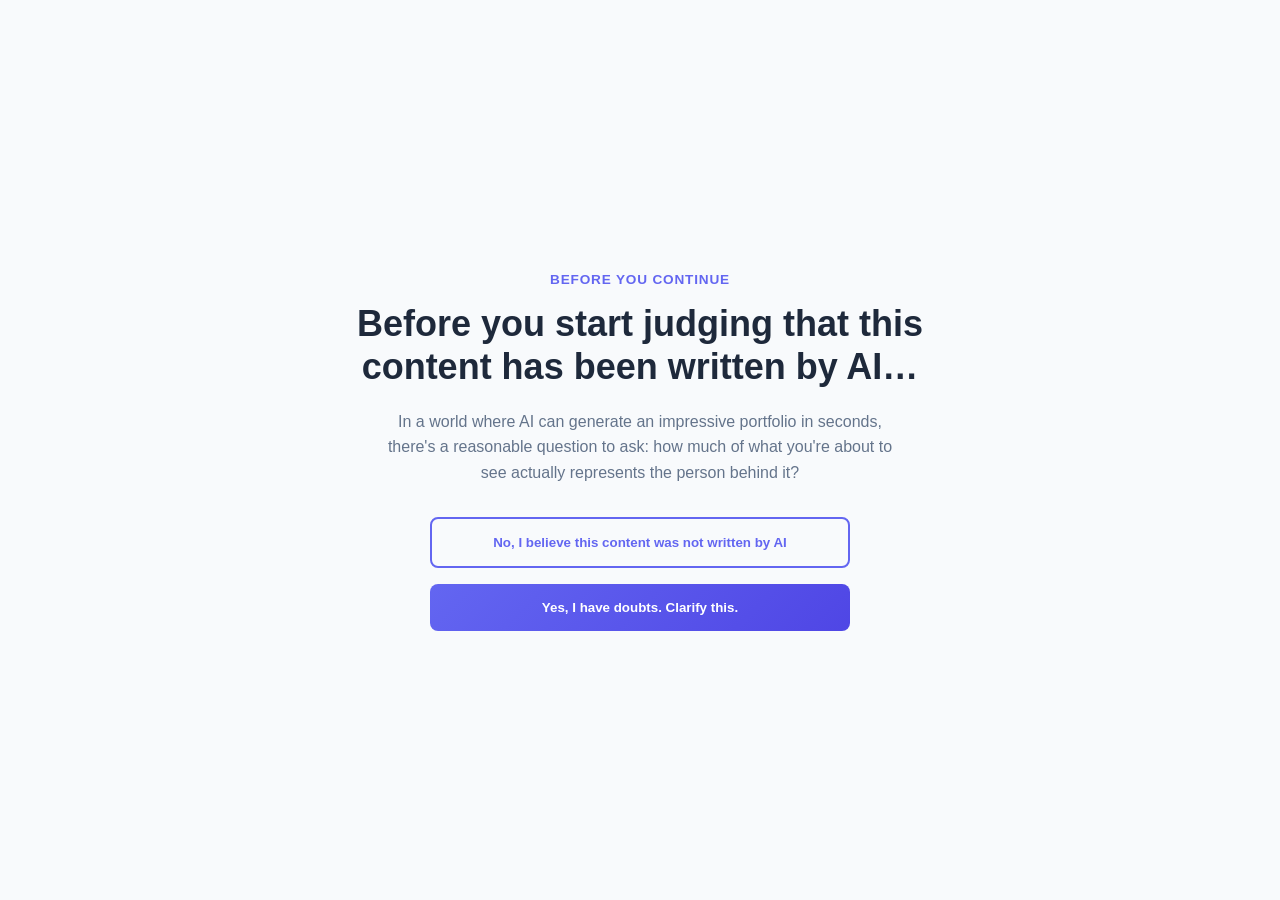
==== index.html @ 0f7778cd "revamp portfolio into interactive mode - Built on a simple principle: 'Reverse engineered from end u" ====
<!DOCTYPE html>
<html lang="en">

<head>
    <meta charset="UTF-8">
    <meta name="viewport" content="width=device-width, initial-scale=1.0">
    <meta name="description"
        content="Software Engineer with 3+ years building reliable, scalable systems. Experienced in system design, APIs, and high-throughput backend development with a focus on clean architecture and real-world production impact.">
    <title>Srimani | Software Engineer</title>
    <link rel="stylesheet" href="style.css">
</head>

<body data-mode="gate">

    <!-- Authenticity Gate: shown first on every full page load -->
    <div id="authenticity-gate" class="gate" role="dialog" aria-modal="true" aria-labelledby="gate-heading">
        <div class="gate-inner">
            <p class="gate-eyebrow">Before you continue</p>
            <h1 id="gate-heading" tabindex="-1">Before you start judging that this content has been written by
                AI&hellip;</h1>
            <p class="gate-body">
                In a world where AI can generate an impressive portfolio in seconds, there's a reasonable question
                to ask: how much of what you're about to see actually represents the person behind it?
            </p>
            <div class="gate-actions">
                <button type="button" class="btn btn-secondary" id="gate-static-btn">
                    No, I believe this content was not written by AI
                </button>
                <button type="button" class="btn btn-primary" id="gate-interactive-btn">
                    Yes, I have doubts. Clarify this.
                </button>
            </div>
        </div>
    </div>

    <!-- Interactive Journey: guided, progressive-disclosure walkthrough -->
    <div id="journey" class="journey" aria-live="polite" hidden>
        <div class="journey-inner">
            <div class="journey-progress">
                <span id="journey-progress-label"></span>
            </div>

            <div class="journey-step" id="journey-step">
                <p class="journey-eyebrow" id="journey-eyebrow"></p>
                <h2 id="journey-heading" tabindex="-1"></h2>
                <p class="journey-context" id="journey-context"></p>
                <div class="journey-body" id="journey-body"></div>
            </div>

            <div class="journey-actions">
                <button type="button" class="btn btn-primary" id="journey-continue-btn">Continue →</button>
                <button type="button" class="btn btn-secondary" id="journey-revalidate-btn" hidden>No, I want to
                    revalidate again</button>
                <button type="button" class="link-button" id="journey-back-btn" hidden>
                    One sec, let me go back now ← </button>
                <button type="button" class="link-button" id="journey-skip-btn">Prefer to skip ahead? View full
                    portfolio</button>
            </div>
        </div>
    </div>

    <!-- Reusable "How I Think" content, only used inside the interactive journey -->
    <template id="thinking-template">
        <div class="thinking-flow">
            <span>Understanding requirements</span>
            <span>Clarifying constraints</span>
            <span>Breaking down the problem</span>
            <span>Identifying trade-offs</span>
            <span>Designing</span>
            <span>Implementing</span>
            <span>Observing</span>
            <span>Improving</span>
        </div>
        <div class="thinking-topics">
            <details>
                <summary>System Design</summary>
                <p>I start from <b>requirements</b> → <b>constraints</b> → <b>traffic shape</b> → <b>consistency
                        needs</b> → <b>failure modes</b> before choosing a
                    pattern. Most of the systems I've built favour clear service boundaries and explicit contracts
                    over premature abstraction..</p>
            </details>
            <details>
                <summary>Concurrency</summary>
                <p>For me.. <b>Thread safety and non-blocking processing</b> matter most when a system is under load..
                </p>
            </details>
            <details>
                <summary>API Design</summary>
                <p>I choose between <b>REST, gRPC, GraphQL</b> and others based on the use case, along with the right
                    protocols
                    and data format, such as JSON, protobuf, etc. I favour predictable contracts, explicit error
                    handling and versioning decisions made early
                    rather than patched in later..</p>

            </details>
            <details>
                <summary>Observability</summary>
                <p>I'm a strong believer that if a <b>system can't tell you what it's doing, you can't operate it
                        confidently.</b>
                    Structured logging,
                    tracing and metrics are part of the design, not an afterthought.</p>
            </details>
            <details>
                <summary>Testing</summary>
                <p>In short, <b>Quality over quantity</b>. I prioritize coverage around business-critical paths and
                    integration boundaries over chasing a coverage percentage.</p>
            </details>
            <details>
                <summary>Distributed Systems</summary>
                <p>Rooted within the realities of distributed systems, <b>Partial failure is the default, not the
                        exception.</b> I design for retries, idempotency and graceful
                    degradation rather than assuming every call succeeds.</p>
            </details>
        </div>
    </template>

    <!-- LeetCode checkpoint content, only used inside the interactive journey -->
    <template id="leetcode-template">
        <a class="btn btn-primary" href="https://leetcode.com/u/srimani-ravikumar" target="_blank"
            rel="noopener noreferrer">Explore My LeetCode →</a>
    </template>

    <!-- Final journey screen -->
    <template id="final-template">
        <p>You've now seen:</p>
        <ul class="final-checklist">
            <li>The person</li>
            <li>The projects</li>
            <li>The engineering thinking</li>
            <li>The professional experience</li>
            <li>The technical depth</li>
            <li>The interests behind the work</li>
        </ul>
        <p>Side note: I’ve put close to 10 hrs of effort into <b>reverse engineering from the end user experience to the
            technology</b>, hopefully you had a smooth experience navigating and getting to know me effectively.</p>

        <p><b><i>You can make your own judgment now... 😊</i></b></p>
    </template>

    <div id="site-content">
        <!-- Navigation -->
        <nav class="navbar">
            <div class="container nav-container">
                <div class="logo">
                    <a href="#home">SR</a>
                </div>
                <button class="nav-toggle" aria-label="Open navigation menu" aria-expanded="false">
                    <span></span>
                </button>
                <ul class="nav-links">
                    <li><a href="#about">About</a></li>
                    <li><a href="#projects">Projects</a></li>
                    <li><a href="#experience">Experience</a></li>
                    <li><a href="#skills">Skills</a></li>
                    <li><a href="#certifications">Achievements</a></li>
                    <li><a href="#education">Education</a></li>
                    <li><a href="#passion">Passion</a></li>
                    <li><a href="#contact" class="cta-button">Let's Talk</a></li>
                </ul>
            </div>
        </nav>

        <!-- Hero Section -->
        <section id="home" class="hero">
            <div class="container">
                <div class="hero-content">

                    <!-- LEFT SIDE -->
                    <div class="hero-left">
                        <div class="hero-image">
                            <img src="assets\Srimani_Github_Profile.JPG" alt="Srimani Profile">
                        </div>

                        <h1 class="hero-title">
                            Building <span class="gradient-text">reliable systems</span> at scale
                        </h1>
                    </div>

                    <!-- RIGHT SIDE -->
                    <div class="hero-right">
                        <p class="hero-subtitle">
                            Software Engineer with <b>3+ years of experience</b> solving real product problems
                            across
                            postal, logistics, e-commerce, fintech domains through
                            <b>clean, maintainable architecture</b> and <b>reliable end-to-end systems</b>.

                            I focus on building products that <b>scale</b>, stay <b>easy to evolve</b>, and deliver
                            <b>real
                                value to users</b>.
                        </p>

                        <div class="hero-buttons">
                            <a href="#projects" class="btn btn-primary">View My Work</a>
                            <a href="#contact" class="btn btn-secondary">Get in Touch</a>
                        </div>

                        <div class="hero-stats">
                            <div class="stat">
                                <h3>End-to-End</h3>
                                <p>System Ownership</p>
                            </div>
                            <div class="stat">
                                <h3>Clean Code</h3>
                                <p>AI-assisted engineering</p>
                            </div>

                        </div>

                    </div>
                </div>
        </section>

        <!-- My Projects -->
        <section id="projects" class="projects">
            <div class="container">
                <h2>My Projects</h2>
                <div class="projects-grid">

                    <!-- Project 1 -->
                    <div class="project-card">
                        <div class="project-header">
                            <h3>SmartLogger</h3>
                            <span class="project-type">Project focused on observability</span>
                        </div>

                        <div class="project-links">
                            <a href="https://github.com/srimani-ravikumar/SmartLogger" target="_blank"
                                rel="noopener noreferrer" class="project-link">GitHub</a>

                            <a href="https://www.nuget.org/packages/SmartLogger" target="_blank"
                                rel="noopener noreferrer" class="project-link">Live
                                Link</a>
                        </div>

                        <ul class="project-description">
                            <li>Engineered a <b>high-throughput non-blocking background processing</b> logging
                                framework.
                            </li>

                            <li>Supports multiple destinations including <b>Console, FileSystem, Custom Sinks etc..
                                </b>
                                with formats including <b>JSON, Plain Text, Custom Formats etc..</etc></b>.</li>

                            <li>Implemented <b>correlation-based request tracing</b> with focus on
                                <b>thread safety</b>, build tool support, and comprehensive documentation.
                            </li>
                        </ul>

                        <div class="project-tech">
                            <span class="tech-tag">Structured Logging</span>
                            <span class="tech-tag">Distributed Tracing</span>
                            <span class="tech-tag">Background Processing</span>
                            <span class="tech-tag">Observability</span>
                            <span class="tech-tag">Concurrency</span>
                            <span class="tech-tag">Thread Safety</span>
                            <span class="tech-tag">Design Patterns</span>
                            <span class="tech-tag">SOLID</span>
                            <span class="tech-tag">Low-Level System Design (LLD)</span>
                            <span class="tech-tag">C# / .NET</span>
                        </div>
                    </div>

                </div>
            </div>
        </section>

        <!-- Experience Section -->
        <section id="experience" class="experience">
            <div class="container">
                <h2>Professional Experience</h2>
                <div class="experience-timeline">

                    <!-- Experience 1 -->
                    <div class="experience-item">
                        <div class="experience-date">Apr 2026 - Present</div>
                        <div class="experience-content">
                            <h3>Senior Software Engineer</h3>

                            <p class="company">
                                <a href="https://www.zucisystems.com/" target="_blank" rel="noopener noreferrer">
                                    Zuci Systems
                                </a>
                                – Chennai, India
                            </p>

                            <p>
                                <b>Client:</b>
                                <a href="https://www.eschergroup.com/" target="_blank" rel="noopener noreferrer">
                                    Escher Group
                                </a>
                                – Boston, US (Contract)
                            </p>

                            <p><b>Norway Customer</b></p>

                            <ul>
                                <li>
                                    Designed and implemented
                                    <b>MarketPay Payment App-to-App Integration</b>,
                                    Auth service, and robust error handling
                                </li>
                                <li>
                                    Engineered
                                    <b>Norway Track & Trace System Integration</b>
                                    via Delivery Export Agent
                                </li>
                                <li>
                                    Engineered
                                    <b>Android (IPC) AppSwitch integration</b>
                                    between Norway's ShopApp and Escher's SalesApp
                                </li>
                                <li>
                                    Integrated
                                    <b>BPD Pricing Engine</b>
                                    into POS shipping workflows
                                </li>
                                <li>
                                    <b>Impact:</b>
                                    Improved operational efficiency for
                                    <b>500+ daily transactions per branch</b>
                                </li>
                            </ul>
                        </div>
                    </div>

                    <!-- Experience 2 -->
                    <div class="experience-item">
                        <div class="experience-date">Oct 2022 - Mar 2026</div>
                        <div class="experience-content">
                            <h3>Software Engineer</h3>

                            <p class="company">
                                <a href="https://www.zucisystems.com/" target="_blank" rel="noopener noreferrer">
                                    Zuci Systems
                                </a>
                                – Chennai, India
                            </p>

                            <p>
                                <b>Client:</b>
                                <a href="https://www.eschergroup.com/" target="_blank" rel="noopener noreferrer">
                                    Escher Group
                                </a>
                                – Boston, US (Contract)
                            </p>

                            <p>
                                <b>
                                    <a href="https://www.eschergroup.com/blog/thailand-post-transforms-delivery-network-with-escher/"
                                        target="_blank" rel="noopener noreferrer">
                                        Thailand Customer
                                    </a>
                                </b>
                            </p>

                            <ul>
                                <li>
                                    As the <b>primary engineer</b>, developed the
                                    mission-critical
                                    <b>Shipping & Delivery Management module</b>
                                </li>
                                <li>
                                    Built support for
                                    <b>100+ shipping services</b>
                                    across complex postal and logistics workflows
                                </li>
                                <li>
                                    Engineered integrations with Thailand's
                                    <b>National ID systems</b>
                                    via interop CoreAPI service
                                </li>
                                <li>
                                    Integrated Thailand's
                                    <b>Track & Trace System</b>
                                    via Delivery Export Agent
                                </li>
                                <li>
                                    Engineered
                                    <b>CNI agent (Custom ETL framework)</b>
                                    pipelines processing
                                    <b>100+ inbound files daily</b>
                                    and designed EOD
                                    <b>batch workflows</b> for
                                    <b>high-volume transaction processing</b>
                                </li>
                                <li>
                                    <b>Impact:</b>
                                    Improved operational efficiency for
                                    <b>1000+ daily transactions per branch</b>
                                </li>
                            </ul>
                        </div>
                    </div>

                    <!-- Experience 3 -->
                    <div class="experience-item">
                        <div class="experience-date">Jun 2023 - Oct 2023</div>
                        <div class="experience-content">
                            <h3>Software Engineer</h3>

                            <p class="company">
                                <a href="https://www.zucisystems.com/" target="_blank" rel="noopener noreferrer">
                                    Zuci Systems
                                </a>
                            </p>

                            <ul>
                                <li>
                                    Developed
                                    <b>full-stack e-commerce application</b>
                                    using ASP.NET Core, React.js, and SQL Server
                                </li>
                                <li>
                                    Built
                                    <b>REST APIs using clean architecture</b>
                                    for scalable and modular design
                                </li>
                                <li>
                                    Optimized SQL queries and schema, reducing latency by
                                    <b>22%</b> and improving throughput
                                </li>
                                <li>
                                    Implemented <b>core features</b> such as
                                    catalog, cart, and authentication
                                </li>
                            </ul>
                        </div>
                    </div>

                    <!-- Experience 4 -->
                    <div class="experience-item">
                        <div class="experience-date">Oct 2022 - Jun 2023</div>
                        <div class="experience-content">
                            <h3>Software Engineer Intern</h3>

                            <p class="company">
                                <a href="https://www.zucisystems.com/" target="_blank" rel="noopener noreferrer">
                                    Zuci Systems
                                </a>
                            </p>

                            <ul>
                                <li>
                                    Developed
                                    <b>Twitter-clone application</b>
                                    using ASP.NET MVC and JavaScript
                                </li>
                                <li>
                                    Applied
                                    <b>SOLID principles and design patterns</b>
                                    for scalable architecture
                                </li>
                                <li>
                                    Completed
                                    <b>Business English training (British Council)</b>
                                    to improve collaboration
                                </li>
                                <li>
                                    Built foundation in
                                    <b>full-stack development and clean code practices</b>
                                </li>
                            </ul>
                        </div>
                    </div>

                </div>
            </div>
        </section>

        <!-- Skills Section -->
        <section id="skills" class="skills">
            <div class="container">
                <h2>Technical Skills</h2>
                <div class="skills-grid">

                    <div class="skill-category">
                        <h4>Core Skills</h4>
                        <div class="skill-tags">
                            <span>Problem Solving</span>
                            <span>Data Structures & Algorithms (DSA)</span>
                            <span>System Design (HLD & LLD)</span>
                            <span>Design Patterns (GoF)</span>
                            <span>Design Principles (SOLID)</span>
                            <span>Concurrency</span>
                        </div>
                    </div>

                    <div class="skill-category">
                        <h4>Languages</h4>
                        <div class="skill-tags">
                            <span>C#</span>
                            <span>JavaScript</span>
                            <span>Python</span>
                        </div>
                    </div>

                    <div class="skill-category">
                        <h4>Backend & Architecture</h4>
                        <div class="skill-tags">
                            <span>ASP.NET Core Web API</span>
                            <span>.NET</span>
                            <span>REST APIs</span>
                            <span>GraphQL</span>
                            <span>Webhooks</span>
                            <span>Microservices</span>
                            <span>Event-Driven Systems</span>
                            <span>Distributed Systems</span>
                        </div>
                    </div>

                    <div class="skill-category">
                        <h4>Messaging & Caching</h4>
                        <div class="skill-tags">
                            <span>Kafka</span>
                            <span>Redis</span>
                        </div>
                    </div>

                    <div class="skill-category">
                        <h4>Databases</h4>
                        <div class="skill-tags">
                            <span>SQL Server</span>
                            <span>MongoDB</span>
                            <span>Query Optimization</span>
                        </div>
                    </div>

                    <div class="skill-category">
                        <h4>Cloud</h4>
                        <div class="skill-tags">
                            <span>Azure App Service</span>
                            <span>Azure Functions</span>
                            <span>Azure Key Vault</span>
                        </div>
                    </div>

                    <div class="skill-category">
                        <h4>Deployment</h4>
                        <div class="skill-tags">
                            <span>Docker</span>
                            <span>CI/CD</span>
                            <span>Azure DevOps</span>
                            <span>GitHub Actions</span>
                        </div>
                    </div>

                    <div class="skill-category">
                        <h4>Observability</h4>
                        <div class="skill-tags">
                            <span>OpenTelemetry (OTel)</span>
                            <span>Prometheus</span>
                            <span>Grafana Tempo</span>
                            <span>Grafana Loki</span>
                            <span>Grafana Dashboards</span>
                            <span>Metrics</span>
                            <span>Distributed Tracing</span>
                            <span>Structured Logging</span>
                            <span>Health Checks</span>
                        </div>
                    </div>

                    <div class="skill-category">
                        <h4>Testing tools & Quality</h4>
                        <div class="skill-tags">
                            <span>Postman</span>
                            <span>Pact</span>
                            <span>k6</span>
                            <span>Unit Testing</span>
                            <span>Integration Testing</span>
                            <span>Contract Testing</span>
                            <span>Load Testing</span>
                        </div>
                    </div>

                    <div class="skill-category">
                        <h4>Frontend</h4>
                        <div class="skill-tags">
                            <span>React.js</span>
                            <span>ASP.NET MVC</span>
                            <span>Bootstrap</span>
                            <span>Tailwind CSS</span>
                        </div>
                    </div>

                    <div class="skill-category">
                        <h4>Tools & Platforms</h4>
                        <div class="skill-tags">
                            <span>AI (GitHub Copilot)</span>
                            <span>Git</span>
                            <span>GitHub</span>
                            <span>Bitbucket</span>
                            <span>JIRA</span>
                            <span>Visual Studio</span>
                            <span>VS Code</span>
                            <span>Notion</span>
                        </div>
                    </div>

                </div>
            </div>
        </section>

        <!-- About Section -->
        <section id="about" class="about">
            <div class="container">
                <h2>About Me</h2>
                <div class="about-content">
                    <div class="about-text">
                        <p>
                            I'll keep it simple about myself as bringing <b>"Clarity & resilience"</b> to every step
                            that I
                            take in this rapidly evolving tech landscape is <b>my topmost priority.</b>
                        </p>

                        <p>
                            I have proven this by shipping <b>mission-critical functionality</b> across e-commerce,
                            logistics, and POS systems, supporting <b>1000+ daily transactions</b> and <b>multiple
                                business
                                partners</b>.
                        </p>

                        <p>
                            You can visit <a
                                href="https://www.eschergroup.com/blog/thailand-post-transforms-delivery-network-with-escher/"
                                target="_blank" rel="noopener noreferrer">here</a> to learn more about the
                            transformation program I have contributed
                            to for Thailand Post.
                        </p>

                        <p>
                            Here are the rigid values that I follow in my professional journey: <b>clarity, resilience,
                                and long-term maintainability</b>.
                        </p>

                        <p>
                            My mental model for solving problems, including <b>First Principles Thinking,
                                Second-Order
                                Thinking, and Inversion etc..</b>, helps me make better decisions and build robust
                            systems.
                        </p>

                    </div>
                    <div class="about-highlights">
                        <div class="highlight-card">
                            <h4>🧩 Clean Code & Architecture</h4>
                            <p>SOLID principles, design patterns, and maintainable systems</p>
                        </div>
                        <div class="highlight-card">
                            <h4>⚙️ Systems Thinker</h4>
                            <p>Design scalable APIs, optimize databases, and handle complex workflows</p>
                        </div>
                        <div class="highlight-card">
                            <h4>📈 Results Oriented</h4>
                            <p>Shipping production code that reduces costs and improves efficiency</p>
                        </div>
                    </div>
                </div>
            </div>
        </section>

        <!-- Certifications & Awards Section -->
        <section id="certifications" class="certifications">
            <div class="container">
                <h2>Certifications & Achievements</h2>
                <div class="certifications-grid">

                    <div class="cert-card">
                        <h4>🏆 Hackfest 2024 Winner</h4>
                        <p class="cert-title">Zync AI - Configuration Drift Solution</p>
                        <p>Junior member in engineering an AI-driven DevOps solution preventing cloud
                            misconfigurations
                            (responsible for ~80%
                            of critical failures). Delivered automated documentation, compliance monitoring, and
                            incident
                            workflows.</p>
                        <p class="cert-impact"><strong>Impact:</strong> Reduces downtime costs by avg. $5,600/minute
                        </p>
                    </div>

                    <div class="cert-card">
                        <h4>🥇 Hackfest 2023 Participant</h4>
                        <p class="cert-title">Pro-XY - Data Monitoring Dashboard</p>
                        <p>Junior member in designing no-code dashboard enabling non-technical stakeholders to track
                            KPIs in
                            real-time. Built
                            with React, Tailwind CSS, Recharts with RBAC-based access control.</p>
                        <p class="cert-impact"><strong>Impact:</strong> Enables faster data-driven decisions</p>
                    </div>

                    <div class="cert-card">
                        <h4>🤖 GitHub Copilot Certification</h4>
                        <p class="cert-title">GH-300: GitHub Copilot</p>
                        <p>Certified in effectively using GitHub Copilot to accelerate development workflows,
                            improve code
                            quality, and enhance developer productivity through AI-assisted coding.</p>
                        <p class="cert-impact"><strong>Focus:</strong> AI-assisted development, code generation,
                            productivity optimization</p>
                    </div>

                    <div class="cert-card">
                        <h4>☁️ Microsoft Azure Certifications</h4>
                        <p class="cert-title">AZ-204 & AZ-900</p>
                        <p>Microsoft Azure Associate Developer (AZ-204) and Microsoft Azure Fundamentals (AZ-900).
                            Demonstrates expertise in cloud development on Azure platform.</p>
                    </div>

                    <div class="cert-card">
                        <h4>💡 HackerRank Badges</h4>
                        <p class="cert-title">Problem Solving & C# (Basic)</p>
                        <p>Verified problem-solving and C# programming skills through HackerRank certifications.
                            Foundation
                            for competitive programming and algorithm mastery.</p>
                    </div>
                </div>
            </div>
        </section>

        <!-- Education Section -->
        <section id="education" class="education">
            <div class="container">
                <h2>Education & Learning</h2>
                <div class="education-timeline">

                    <div class="edu-item">
                        <div class="edu-year">Sep 2025 - Present</div>
                        <div class="edu-content">
                            <h3>
                                <a href="https://takeuforward.org/profile/Srimani" target="_blank"
                                    rel="noopener noreferrer">
                                    takeUforward
                                </a>
                                &
                                <a href="https://algomaster.io/" target="_blank" rel="noopener noreferrer">
                                    algomaster.io
                                </a>
                            </h3>
                            <p>
                                Unlearn. Relearn. Strengthening core engineering thinking for end-to-end product
                                development.
                            </p>
                        </div>
                    </div>

                    <div class="edu-item">
                        <div class="edu-year">Aug 2023 - Sep 2025</div>
                        <div class="edu-content">
                            <h3>M.Sc. Information Technology</h3>
                            <p class="edu-school">
                                Bharathidasan University (Distance Education)
                            </p>
                        </div>
                    </div>

                    <div class="edu-item">
                        <div class="edu-year">Aug 2020 - Apr 2023</div>
                        <div class="edu-content">
                            <h3>B.Sc. Computer Science</h3>
                            <p class="edu-school">
                                St. Joseph's College
                            </p>
                        </div>
                    </div>

                </div>
            </div>
        </section>

        <!-- Passion Section -->
        <section id="passion" class="passion">
            <div class="container">
                <h2>Passion (Professional Cricketer & Sports)</h2>

                <div class="passion-content">
                    <ul>
                        <li>
                            Delivered a match-winning spell of
                            <b>10 overs, 33 runs, 5 wickets, and 1 maiden</b>,
                            earning recognition in
                            <a href="https://drive.google.com/file/d/101oUkZqNhxEeS5o_vQul06qmg1-vuZzh/view?usp=drive_link"
                                target="_blank" rel="noopener noreferrer">
                                <b>The Hindu</b>
                            </a>
                            and
                            <a href="https://drive.google.com/file/d/1HUEmSdT-Xl6o5_mC-Tp4VbYbiFlBpvV2/view?usp=drive_link"
                                target="_blank" rel="noopener noreferrer">
                                <b>Dinamalar</b>
                            </a>
                            newspaper of Tamil Nadu, India.
                        </li>

                        <li>
                            The same habits that keep me competitive in
                            <b>cricket "structured practice, analysing weaknesses,
                                consistent effort, and performing under pressure"</b>
                            are the principles I carry into my engineering work every day.
                        </li>

                        <li>
                            A complete gallery of newspaper features, match photos,
                            and performance highlights is available through the
                            <a href="https://drive.google.com/drive/folders/161STAV79DMVYqgQB2pIHMrHA-4GH17bz?usp=drive_link"
                                target="_blank" rel="noopener noreferrer">
                                <b><u>Gallery Link</u></b>
                            </a>.
                        </li>
                    </ul>
                </div>
            </div>
        </section>

        <!-- Contact Section -->
        <section id="contact" class="contact">
            <div class="container">
                <h2>Let's Build Together</h2>
                <p class="contact-subtitle">
                    Open to relocation/remote opportunities. Passionate about building reliable systems and shipping
                    code
                    that matters.
                    <b>Let's talk about how I can add value to your team.</b>
                </p>
                <div class="contact-methods">
                    <a href="mailto:srimani.ravikumar@gmail.com" class="contact-link">
                        <span class="icon">✉️</span>
                        <div>
                            <h4>Email</h4>
                            <p>srimani.ravikumar@gmail.com</p>
                        </div>
                    </a>
                    <a href="https://drive.google.com/file/d/1Zsqb9wWrgk8wKYv53gkVWLEvAdOdfN-4/view?usp=sharing"
                        target="_blank" rel="noopener noreferrer" class="contact-link">
                        <span class="icon">📄</span>
                        <div>
                            <h4>Resume</h4>
                            <p>Click here to view my resume...</p>
                        </div>
                    </a>
                    <a href="https://linkedin.com/in/srimani-ravikumar" target="_blank" rel="noopener noreferrer"
                        class="contact-link">
                        <span class="icon">💼</span>
                        <div>
                            <h4>LinkedIn</h4>
                            <p>linkedin.com/in/srimani-ravikumar</p>
                        </div>
                    </a>
                    <a href="https://github.com/srimani-ravikumar" target="_blank" rel="noopener noreferrer"
                        class="contact-link">
                        <span class="icon">💻</span>
                        <div>
                            <h4>GitHub</h4>
                            <p>github.com/srimani-ravikumar</p>
                        </div>
                    </a>
                    <a href="https://takeuforward.org/profile/Srimani" target="_blank" rel="noopener noreferrer"
                        class="contact-link">
                        <span class="icon">📚</span>
                        <div>
                            <h4>TakeUForward</h4>
                            <p>takeuforward.org/profile/Srimani</p>
                        </div>
                    </a>
                    <a href="https://leetcode.com/u/srimani-ravikumar" target="_blank" rel="noopener noreferrer"
                        class="contact-link" id="leetcode-contact-link">
                        <span class="icon">🧩</span>
                        <div>
                            <h4>LeetCode</h4>
                            <p>leetcode.com/srimani-ravikumar</p>
                        </div>
                    </a>
                    <a href="https://medium.com/@srimani.ravikumar" target="_blank" rel="noopener noreferrer"
                        class="contact-link">
                        <span class="icon">📝</span>
                        <div>
                            <h4>Medium Articles</h4>
                            <p>medium.com/@srimani.ravikumar</p>
                        </div>
                    </a>
                    <a href="https://substack.com/@srimaniravikumar" target="_blank" rel="noopener noreferrer"
                        class="contact-link">
                        <span class="icon">📨</span>
                        <div>
                            <h4>Substack Newsletter</h4>
                            <p>substack.com/@srimaniravikumar</p>
                        </div>
                    </a>
                </div>
            </div>
        </section>

        <!-- Footer -->
        <footer class="footer">
            <div class="container">
                <p>&copy; 2026 Srimani. All rights reserved. Chennai, India</p>
            </div>
        </footer>
    </div>

    <script src="script.js"></script>
</body>

</html>
---- style.css ----
/* ============================================
   VARIABLES & BASE STYLES
   ============================================ */

:root {
    --primary-color: #6366f1;
    --primary-dark: #4f46e5;
    --secondary-color: #ec4899;
    --accent-color: #06b6d4;
    --bg-primary: #ffffff;
    --bg-secondary: #f8fafc;
    --bg-tertiary: #f1f5f9;
    --text-primary: #1e293b;
    --text-secondary: #64748b;
    --text-tertiary: #94a3b8;
    --border-color: #e2e8f0;
    --shadow-sm: 0 1px 2px 0 rgba(0, 0, 0, 0.05);
    --shadow-md: 0 4px 6px -1px rgba(0, 0, 0, 0.1);
    --shadow-lg: 0 10px 15px -3px rgba(0, 0, 0, 0.1);
    --shadow-xl: 0 20px 25px -5px rgba(0, 0, 0, 0.1);
    --transition: all 0.3s ease;
}

* {
    margin: 0;
    padding: 0;
    box-sizing: border-box;
}

html {
    scroll-behavior: smooth;
}

body {
    font-family: -apple-system, BlinkMacSystemFont, 'Segoe UI', 'Roboto', 'Oxygen',
        'Ubuntu', 'Cantarell', 'Fira Sans', 'Droid Sans', 'Helvetica Neue',
        sans-serif;
    color: var(--text-primary);
    background-color: var(--bg-primary);
    line-height: 1.6;
}

.container {
    max-width: 1200px;
    margin: 0 auto;
    padding: 0 20px;
}

/* ============================================
   TYPOGRAPHY
   ============================================ */

h1,
h2,
h3,
h4,
h5,
h6 {
    font-weight: 700;
    line-height: 1.2;
    margin-bottom: 1rem;
}

h1 {
    font-size: 3.5rem;
}

h2 {
    font-size: 2.5rem;
    margin-bottom: 3rem;
    text-align: center;
}

h3 {
    font-size: 1.5rem;
}

h4 {
    font-size: 1.1rem;
}

p {
    color: var(--text-secondary);
    margin-bottom: 1rem;
}

a {
    color: var(--primary-color);
    text-decoration: none;
    transition: var(--transition);
}

a:hover {
    color: var(--primary-dark);
}

.gradient-text {
    background: linear-gradient(135deg, var(--primary-color), var(--secondary-color));
    -webkit-background-clip: text;
    -webkit-text-fill-color: transparent;
    background-clip: text;
}

/* ============================================
   NAVIGATION
   ============================================ */

.navbar {
    position: sticky;
    top: 0;
    z-index: 100;
    background-color: rgba(255, 255, 255, 0.95);
    backdrop-filter: blur(10px);
    border-bottom: 1px solid var(--border-color);
    box-shadow: var(--shadow-sm);
}

.nav-container {
    display: flex;
    justify-content: space-between;
    align-items: center;
    padding: 1rem 0;
    flex-wrap: wrap;
    gap: 1rem;
    position: relative;
}

.logo a {
    font-size: 1.5rem;
    font-weight: 800;
    background: linear-gradient(135deg, var(--primary-color), var(--secondary-color));
    -webkit-background-clip: text;
    -webkit-text-fill-color: transparent;
    background-clip: text;
}

.nav-links {
    display: flex;
    list-style: none;
    gap: 1.5rem;
    align-items: center;
    flex-wrap: wrap;
}

.nav-toggle {
    display: none;
    align-items: center;
    justify-content: center;
    width: 44px;
    height: 44px;
    background: transparent;
    border: 1px solid var(--border-color);
    border-radius: 12px;
    cursor: pointer;
    color: var(--text-primary);
    transition: var(--transition);
}

.nav-toggle span {
    display: inline-block;
    width: 20px;
    height: 2px;
    background: currentColor;
    position: relative;
    transition: var(--transition);
}

.nav-toggle span::before,
.nav-toggle span::after {
    content: '';
    position: absolute;
    width: 20px;
    height: 2px;
    background: currentColor;
    left: 0;
    transition: var(--transition);
}

.nav-toggle span::before {
    top: -6px;
}

.nav-toggle span::after {
    top: 6px;
}

.nav-toggle.open span {
    background: transparent;
}

.nav-toggle.open span::before {
    transform: translateY(6px) rotate(45deg);
}

.nav-toggle.open span::after {
    transform: translateY(-6px) rotate(-45deg);
}

.nav-links a {
    font-weight: 500;
    color: var(--text-primary);
    transition: var(--transition);
}

.nav-links a:hover {
    color: var(--primary-color);
}

.cta-button {
    background-color: var(--primary-color);
    color: white !important;
    padding: 0.75rem 1.5rem;
    border-radius: 8px;
    font-weight: 600;
    transition: var(--transition);
}

.cta-button:hover {
    background-color: var(--primary-dark);
    transform: translateY(-2px);
}

/* ============================================
   BUTTONS
   ============================================ */

.btn {
    display: inline-block;
    padding: 1rem 2rem;
    border-radius: 8px;
    font-weight: 600;
    text-align: center;
    transition: var(--transition);
    border: none;
    cursor: pointer;
}

.btn-primary {
    background: linear-gradient(135deg, var(--primary-color), var(--primary-dark));
    color: #ffffff;
}

.btn-primary:hover {
    background: linear-gradient(135deg, var(--primary-dark), #4338ca);
    color: #ffffff;
    transform: translateY(-2px);
    box-shadow: var(--shadow-lg);
}

.btn-secondary {
    background-color: var(--bg-secondary);
    color: var(--primary-color);
    border: 2px solid var(--primary-color);
}

.btn-secondary:hover {
    background-color: var(--primary-color);
    color: white;
    transform: translateY(-2px);
}

/* ============================================
   HERO SECTION
   ============================================ */

.hero {
    padding: 6rem 0;
    background: linear-gradient(135deg, rgba(99, 102, 241, 0.05), rgba(236, 72, 153, 0.05));
    min-height: 100vh;
    display: flex;
    align-items: center;
}

.hero-content {
    max-width: 900px;
}

.hero-title {
    font-size: 3.5rem;
    margin-bottom: 1.5rem;
    line-height: 1.2;
}

.hero-subtitle {
    font-size: 1.25rem;
    color: var(--text-secondary);
    margin-bottom: 2rem;
    max-width: 700px;
    line-height: 1.8;
}

.hero-buttons {
    display: flex;
    gap: 1rem;
    margin-bottom: 4rem;
    flex-wrap: wrap;
}

.hero-stats {
    display: grid;
    grid-template-columns: repeat(auto-fit, minmax(160px, 1fr));
    gap: 1.5rem;
    padding-top: 2rem;
}

.stat {
    min-width: 0;
    text-align: center;
}

.stat h3 {
    white-space: normal;
}

.stat h3 {
    font-size: 2rem;
    background: linear-gradient(135deg, var(--primary-color), var(--secondary-color));
    -webkit-background-clip: text;
    -webkit-text-fill-color: transparent;
    background-clip: text;
    margin-bottom: 0.5rem;
}

.stat p {
    color: var(--text-secondary);
    font-weight: 500;
}

/* ============================================
   ABOUT SECTION
   ============================================ */

.about {
    padding: 6rem 0;
    background-color: var(--bg-secondary);
}

.about-content {
    display: grid;
    grid-template-columns: 1fr 1fr;
    gap: 4rem;
    align-items: center;
}

.about-text p {
    margin-bottom: 1.5rem;
    font-size: 1.05rem;
    line-height: 1.8;
    color: var(--text-secondary);
}

.about-text strong {
    color: var(--primary-color);
    font-weight: 600;
}

.about-highlights {
    display: flex;
    flex-direction: column;
    gap: 1.5rem;
}

.highlight-card {
    background-color: var(--bg-primary);
    padding: 2rem;
    border-radius: 12px;
    border-left: 4px solid var(--primary-color);
    box-shadow: var(--shadow-sm);
    transition: var(--transition);
}

.highlight-card:hover {
    transform: translateX(8px);
    box-shadow: var(--shadow-md);
}

.highlight-card h4 {
    margin-bottom: 0.5rem;
    color: var(--text-primary);
}

.highlight-card p {
    color: var(--text-secondary);
    margin: 0;
}

/* ============================================
   PROJECTS SECTION
   ============================================ */

.projects {
    padding: 6rem 0;
}

.projects-grid {
    display: grid;
    grid-template-columns: repeat(auto-fit, minmax(350px, 1fr));
    gap: 2rem;
}

.project-card {
    background-color: var(--bg-secondary);
    padding: 2.5rem;
    border-radius: 12px;
    border: 1px solid var(--border-color);
    transition: var(--transition);
    cursor: pointer;
    display: flex;
    flex-direction: column;
}

.project-card:hover {
    transform: translateY(-8px);
    box-shadow: var(--shadow-lg);
    border-color: var(--primary-color);
}

.project-header {
    margin-bottom: 1.25rem;
}

.project-header h3 {
    margin-bottom: 0.75rem;
    font-size: 1.4rem;
    line-height: 1.3;
}

.project-type {
    display: inline-block;
    background: linear-gradient(135deg, var(--primary-color), var(--primary-dark));
    color: white;
    padding: 0.35rem 0.9rem;
    border-radius: 6px;
    font-size: 0.8rem;
    font-weight: 700;
    letter-spacing: 0.5px;
    text-transform: uppercase;
}

.project-links {
    display: flex;
    gap: 0.75rem;
    margin-bottom: 1.5rem;
}

.project-link {
    display: inline-flex;
    align-items: center;
    justify-content: center;
    padding: 0.55rem 1.2rem;
    background-color: var(--primary-color);
    color: white;
    border-radius: 6px;
    font-size: 0.9rem;
    font-weight: 600;
    transition: var(--transition);
}

.project-link:hover {
    background-color: var(--primary-dark);
    color:white;
    transform: translateY(-2px);
}

.project-description {
    color: var(--text-secondary);
    margin-bottom: 1.75rem;
    line-height: 1.75;
    font-size: 0.95rem;
}

.project-description b {
    color: var(--text-primary);
    font-weight: 700;
}

.project-description p {
    margin-bottom: 0.8rem;
}

.project-description p:last-child {
    margin-bottom: 0;
}

.project-metrics {
    display: grid;
    grid-template-columns: repeat(auto-fit, minmax(120px, 1fr));
    gap: 1.25rem;
    margin-bottom: 2rem;
    padding: 1.75rem;
    background-color: var(--bg-primary);
    border-radius: 8px;
    border: 1px solid var(--border-color);
}

.metric {
    text-align: center;
}

.metric-value {
    display: block;
    font-size: 1.35rem;
    font-weight: 800;
    background: linear-gradient(135deg, var(--primary-color), var(--secondary-color));
    -webkit-background-clip: text;
    -webkit-text-fill-color: transparent;
    background-clip: text;
    margin-bottom: 0.4rem;
}

.metric-label {
    display: block;
    font-size: 0.85rem;
    color: var(--text-secondary);
    font-weight: 600;
    line-height: 1.4;
}

.project-tech {
    display: flex;
    flex-wrap: wrap;
    gap: 0.6rem;
}

.tech-tag {
    background-color: var(--bg-primary);
    color: var(--primary-color);
    padding: 0.45rem 0.95rem;
    border-radius: 20px;
    font-size: 0.83rem;
    font-weight: 600;
    border: 1.5px solid var(--primary-color);
    transition: var(--transition);
}

/* ============================================
   EXPERIENCE SECTION
   ============================================ */

.experience {
    padding: 6rem 0;
    background-color: var(--bg-secondary);
}

.experience-timeline {
    max-width: 900px;
    margin: 0 auto;
    position: relative;
    padding: 2rem 0;
}

.experience-timeline::before {
    content: '';
    position: absolute;
    left: 50%;
    transform: translateX(-50%);
    width: 2px;
    height: 100%;
    background: linear-gradient(180deg, var(--primary-color), transparent);
}

.experience-item {
    margin-bottom: 3rem;
    display: grid;
    grid-template-columns: 1fr 1fr;
    gap: 2rem;
    align-items: start;
}

.experience-item:nth-child(even) {
    direction: rtl;
}

.experience-item:nth-child(even) .experience-content {
    direction: ltr;
}

.experience-date {
    font-weight: 700;
    color: var(--primary-color);
    padding: 1rem;
    border-radius: 8px;
    background-color: var(--bg-primary);
    text-align: center;
}

.experience-content {
    background-color: var(--bg-primary);
    padding: 2rem;
    border-radius: 12px;
    box-shadow: var(--shadow-sm);
}

.experience-content h3 {
    color: var(--text-primary);
    margin-bottom: 0.25rem;
}

.company {
    color: var(--primary-color);
    font-weight: 600;
    font-size: 0.95rem;
    margin-bottom: 1rem !important;
}

.experience-content ul {
    list-style: none;
}

.experience-content li {
    color: var(--text-secondary);
    margin-bottom: 0.75rem;
    padding-left: 1.5rem;
    position: relative;
}

.experience-content li::before {
    content: '▸';
    position: absolute;
    left: 0;
    color: var(--primary-color);
    font-weight: bold;
}

.company a {
    color: inherit;
    text-decoration: underline;
    font-weight: 500;
}

.company a:hover {
    color: #007bff;
}

/* ============================================
   CERTIFICATIONS SECTION
   ============================================ */

.certifications {
    padding: 6rem 0;
}

.certifications-grid {
    display: grid;
    grid-template-columns: repeat(auto-fit, minmax(280px, 1fr));
    gap: 2rem;
}

.cert-card {
    background-color: var(--bg-secondary);
    padding: 2rem;
    border-radius: 12px;
    border: 1px solid var(--border-color);
    transition: var(--transition);
}

.cert-card:hover {
    transform: translateY(-4px);
    box-shadow: var(--shadow-md);
    border-color: var(--secondary-color);
}

.cert-card h4 {
    color: var(--secondary-color);
    margin-bottom: 0.5rem;
    font-size: 1.1rem;
}

.cert-title {
    color: var(--primary-color);
    font-weight: 600;
    margin-bottom: 1rem;
}

.cert-card p {
    color: var(--text-secondary);
    margin-bottom: 0.75rem;
    font-size: 0.95rem;
    line-height: 1.6;
}

.cert-impact {
    color: var(--primary-color);
    font-weight: 500;
    margin-top: 1rem;
    padding-top: 1rem;
    border-top: 1px solid var(--border-color);
}

/* ============================================
   EDUCATION SECTION
   ============================================ */

.education {
    padding: 6rem 0;
    background-color: var(--bg-secondary);
}

.education-timeline {
    max-width: 800px;
    margin: 0 auto;
    position: relative;
    padding: 2rem 0;
}

.education-timeline::before {
    content: '';
    position: absolute;
    left: 50%;
    transform: translateX(-50%);
    width: 2px;
    height: 100%;
    background: linear-gradient(180deg, var(--primary-color), var(--secondary-color));
}

.edu-item {
    margin-bottom: 2.5rem;
    display: grid;
    grid-template-columns: 1fr 1fr;
    gap: 2rem;
    align-items: start;
    position: relative;
}

.edu-item::before {
    content: '';
    position: absolute;
    left: calc(50% - 8px);
    width: 16px;
    height: 16px;
    background: linear-gradient(135deg, var(--primary-color), var(--secondary-color));
    border-radius: 50%;
    border: 3px solid var(--bg-secondary);
    z-index: 2;
    top: 0;
}

.edu-item:nth-child(even) {
    direction: rtl;
}

.edu-item:nth-child(even) .edu-content {
    direction: ltr;
}

.edu-year {
    font-weight: 700;
    color: var(--primary-color);
    padding: 1rem;
    text-align: right;
}

.edu-item:nth-child(even) .edu-year {
    text-align: left;
}

.edu-content {
    background-color: var(--bg-primary);
    padding: 1.5rem;
    border-radius: 12px;
    box-shadow: var(--shadow-sm);
}

.edu-content h3 {
    color: var(--text-primary);
    margin-bottom: 0.5rem;
}

.edu-school {
    color: var(--secondary-color);
    font-weight: 600;
    font-size: 0.95rem;
    margin-bottom: 0.5rem !important;
}

.edu-content p {
    color: var(--text-secondary);
    margin-bottom: 0;
    font-size: 0.95rem;
}

/* ============================================
   SKILLS SECTION
   ============================================ */

.skills {
    padding: 6rem 0;
}

.skills-grid {
    display: grid;
    grid-template-columns: repeat(auto-fit, minmax(280px, 1fr));
    gap: 2rem;
}

.skill-category {
    background-color: var(--bg-secondary);
    padding: 2rem;
    border-radius: 12px;
    border: 1px solid var(--border-color);
    transition: var(--transition);
}

.skill-category:hover {
    transform: translateY(-4px);
    box-shadow: var(--shadow-md);
    border-color: var(--primary-color);
}

.skill-category h4 {
    color: var(--primary-color);
    margin-bottom: 1.25rem;
    font-size: 1.1rem;
}

.skill-tags {
    display: flex;
    flex-wrap: wrap;
    gap: 0.75rem;
}

.skill-tags span {
    background: linear-gradient(135deg, var(--primary-color), var(--primary-dark));
    color: white;
    padding: 0.5rem 1rem;
    border-radius: 20px;
    font-size: 0.9rem;
    font-weight: 500;
}

/* =========================
   Passion Section
   ========================= */

.passion {
    padding: 80px 0;
}

.passion-content {
    max-width: 900px;
    margin: 0 auto;
}

.passion-content ul {
    margin: 0;
    padding-left: 25px;
}

.passion-content li {
    margin-bottom: 20px;
    line-height: 1.8;
    font-size: 1rem;
}

.passion-content li:last-child {
    margin-bottom: 0;
}

.passion-content a {
    color: inherit;
    text-decoration: none;
    transition: color 0.3s ease;
}

.passion-content a:hover {
    color: var(--primary-color);
    text-decoration: underline;
}

/* ============================================
   CONTACT SECTION
   ============================================ */

.contact {
    padding: 6rem 0;
    background: linear-gradient(135deg, rgba(99, 102, 241, 0.1), rgba(236, 72, 153, 0.1));
}

.contact-subtitle {
    font-size: 1.1rem;
    color: var(--text-secondary);
    text-align: center;
    margin-bottom: 3rem;
    max-width: 700px;
    margin-left: auto;
    margin-right: auto;
}

.contact-methods {
    display: grid;
    grid-template-columns: repeat(auto-fit, minmax(250px, 1fr));
    gap: 2rem;
    max-width: 1000px;
    margin: 0 auto;
    align-items: stretch;
}

.contact-link {
    background-color: var(--bg-primary);
    padding: 2rem;
    border-radius: 12px;
    display: flex;
    align-items: center;
    gap: 1.5rem;
    border: 2px solid var(--border-color);
    transition: var(--transition);
    min-width: 0;
    word-break: break-word;
}

.contact-link div {
    min-width: 0;
}

.contact-link p {
    overflow-wrap: anywhere;
}

.contact-link:hover {
    border-color: var(--primary-color);
    transform: translateY(-4px);
    box-shadow: var(--shadow-lg);
}

.contact-link .icon {
    font-size: 2rem;
}

.contact-link h4 {
    color: var(--text-primary);
    margin-bottom: 0.25rem;
}

.contact-link p {
    color: var(--text-secondary);
    margin: 0;
    font-size: 0.95rem;
}

/* ============================================
   FOOTER
   ============================================ */

.footer {
    background-color: var(--text-primary);
    color: white;
    padding: 2rem 0;
    text-align: center;
    border-top: 1px solid var(--border-color);
}

.footer p {
    color: var(--text-tertiary);
    margin: 0;
}

/* ============================================
   RESPONSIVE DESIGN
   ============================================ */

@media (max-width: 768px) {
    h1 {
        font-size: 2.5rem;
    }

    h2 {
        font-size: 1.875rem;
    }

    .nav-toggle {
        display: flex;
    }

    .nav-links {
        position: absolute;
        top: calc(100% + 0.75rem);
        left: 1rem;
        right: 1rem;
        background-color: rgba(255, 255, 255, 0.98);
        flex-direction: column;
        gap: 0;
        padding: 0.75rem 1rem;
        border-radius: 18px;
        box-shadow: var(--shadow-lg);
        max-height: 0;
        overflow: hidden;
        opacity: 0;
        visibility: hidden;
        transition: max-height 0.35s ease, opacity 0.35s ease, visibility 0.35s ease;
        z-index: 99;
    }

    .nav-links.open {
        max-height: 420px;
        opacity: 1;
        visibility: visible;
    }

    .nav-links li {
        width: 100%;
        border-bottom: 1px solid var(--border-color);
    }

    .nav-links li:last-child {
        border-bottom: none;
    }

    .nav-links a {
        display: block;
        width: 100%;
        padding: 0.9rem 0;
    }

    .cta-button {
        width: 100%;
        text-align: center;
        padding: 1rem 0;
        margin: 0;
    }

    .hero-title {
        font-size: 2rem;
    }

    .nav-links li {
        min-width: 0;
    }

    .hero-title {
        font-size: 2rem;
    }

    .hero-subtitle {
        font-size: 1rem;
    }

    .hero-stats {
        gap: 1.25rem;
        grid-template-columns: repeat(2, minmax(140px, 1fr));
    }

    .hero-image img {
        width: 200px;
        height: 200px;
    }

    .contact-methods {
        grid-template-columns: repeat(auto-fit, minmax(220px, 1fr));
    }

    .contact-link {
        flex-wrap: wrap;
    }

    .about-content {
        grid-template-columns: 1fr;
        gap: 2rem;
    }

    .projects-grid {
        grid-template-columns: 1fr;
    }

    .certifications-grid {
        grid-template-columns: 1fr;
    }

    .education-timeline::before {
        display: none;
    }

    .edu-item {
        grid-template-columns: 1fr;
        direction: ltr;
    }

    .edu-item::before {
        left: 0;
        top: -20px;
    }

    .edu-item:nth-child(even) {
        direction: ltr;
    }

    .edu-item:nth-child(even) .edu-content {
        direction: ltr;
    }

    .edu-year {
        text-align: left;
    }

    .edu-item:nth-child(even) .edu-year {
        text-align: left;
    }

    .experience-timeline::before {
        display: none;
    }

    .experience-item {
        grid-template-columns: 1fr;
        direction: ltr;
    }

    .experience-item:nth-child(even) {
        direction: ltr;
    }

    .experience-item:nth-child(even) .experience-content {
        direction: ltr;
    }

    .experience-date {
        order: -1;
    }

    .hero-buttons {
        flex-direction: column;
    }

    .btn {
        width: 100%;
    }

    .contact-methods {
        grid-template-columns: 1fr;
    }
}

@media (max-width: 480px) {
    .container {
        padding: 0 15px;
    }

    h1 {
        font-size: 1.75rem;
    }

    h2 {
        font-size: 1.5rem;
        margin-bottom: 2rem;
    }

    .nav-links {
        gap: 0.75rem;
        font-size: 0.9rem;
        flex-direction: column;
        align-items: stretch;
        width: 100%;
    }

    .nav-links li {
        width: 100%;
    }

    .nav-links a,
    .nav-links .cta-button {
        width: 100%;
        justify-content: center;
        text-align: center;
    }

    .hero {
        padding: 3rem 0;
        min-height: auto;
    }

    .hero-title {
        font-size: 1.5rem;
    }

    .hero-subtitle {
        font-size: 0.95rem;
    }

    .hero-stats {
        grid-template-columns: 1fr;
        gap: 1.25rem;
    }

    .hero-image img {
        width: 190px;
        height: 190px;
    }

    .section {
        padding: 3rem 0;
    }

    .project-metrics {
        grid-template-columns: repeat(2, 1fr);
        gap: 1rem;
    }

    .project-card {
        padding: 1.75rem;
    }

    .project-header h3 {
        font-size: 1.2rem;
    }

    .project-links {
        flex-direction: column;
        gap: 0.5rem;
    }

    .project-link {
        width: 100%;
        padding: 0.65rem 1rem;
    }

    .contact-link {
        flex-direction: column;
        align-items: flex-start;
    }

    .project-description {
        font-size: 0.9rem;
        line-height: 1.65;
    }

    .tech-tag {
        padding: 0.4rem 0.8rem;
        font-size: 0.8rem;
    }

    .certifications-grid {
        grid-template-columns: 1fr;
    }

    .cert-card {
        padding: 1.5rem;
    }

    .education-timeline {
        padding-left: 1rem;
    }

    .skill-tags {
        gap: 0.5rem;
    }

    .skill-tags span {
        font-size: 0.8rem;
        padding: 0.4rem 0.8rem;
    }
}

/* ============================================
   ANIMATIONS
   ============================================ */

@keyframes fadeInUp {
    from {
        opacity: 0;
        transform: translateY(30px);
    }

    to {
        opacity: 1;
        transform: translateY(0);
    }
}

@keyframes slideInLeft {
    from {
        opacity: 0;
        transform: translateX(-30px);
    }

    to {
        opacity: 1;
        transform: translateX(0);
    }
}

.section-title {
    animation: fadeInUp 0.8s ease-out;
}

.project-card {
    animation: fadeInUp 0.8s ease-out;
}

.hero-content {
    display: flex;
    align-items: center;
    justify-content: space-between;
    gap: 60px;
}

/* LEFT SIDE */
.hero-left {
    flex: 1;
}

.hero-image {
    margin-bottom: 20px;
}

.hero-image img {
    width: 220px;
    height: 220px;
    border-radius: 50%;
    object-fit: cover;
    border: 4px solid #4f46e5;
}

/* RIGHT SIDE */
.hero-right {
    flex: 1;
}

/* FIX TEXT WIDTH */
.hero-subtitle {
    max-width: 500px;
}

/* FIX STATS ALIGNMENT */

@media (max-width: 768px) {
    .hero-content {
        flex-direction: column;
        text-align: center;
    }

    .hero-subtitle {
        max-width: 100%;
    }

    .hero-stats {
        justify-content: center;
    }
}

/* ============================================
   PORTFOLIO MODE STATES (gate / interactive / static)
   ============================================ */

#authenticity-gate,
#journey {
    display: none;
}

body[data-mode="gate"] #site-content {
    display: none;
}

body[data-mode="gate"] #authenticity-gate {
    display: flex;
}

body[data-mode="interactive"] #site-content {
    display: none;
}

body[data-mode="interactive"] #journey {
    display: flex;
}

body[data-mode="static"] #site-content {
    display: block;
}

/* ============================================
   AUTHENTICITY GATE
   ============================================ */

.gate {
    min-height: 100vh;
    align-items: center;
    justify-content: center;
    background-color: var(--bg-secondary);
    padding: 2rem 1.5rem;
}

.gate-inner {
    max-width: 640px;
    width: 100%;
    text-align: center;
}

.gate-eyebrow {
    color: var(--primary-color);
    font-weight: 600;
    text-transform: uppercase;
    letter-spacing: 0.06em;
    font-size: 0.85rem;
    margin-bottom: 0.75rem;
}

.gate-inner h1 {
    font-size: 2.25rem;
    margin-bottom: 1.25rem;
}

.gate-body {
    max-width: 60ch;
    margin: 0 auto 2rem;
}

.gate-actions {
    display: flex;
    flex-direction: column;
    gap: 1rem;
    align-items: center;
}

.gate-actions .btn {
    width: 100%;
    max-width: 420px;
}

/* ============================================
   INTERACTIVE JOURNEY
   ============================================ */

.journey {
    min-height: 100vh;
    align-items: center;
    justify-content: center;
    background-color: var(--bg-secondary);
    padding: 2.5rem 1.5rem;
}

.journey-inner {
    max-width: 680px;
    width: 100%;
}

.journey-progress {
    text-align: center;
    color: var(--text-tertiary);
    font-size: 0.85rem;
    font-weight: 600;
    letter-spacing: 0.04em;
    text-transform: uppercase;
    margin-bottom: 1.5rem;
}

.journey-step {
    background-color: var(--bg-primary);
    border: 1px solid var(--border-color);
    border-radius: 16px;
    padding: 2.5rem;
    box-shadow: var(--shadow-md);
}

.journey-step:focus-visible,
.gate-inner h1:focus-visible {
    outline: none;
}

.journey-eyebrow {
    color: var(--primary-color);
    font-weight: bolder;
    text-transform: uppercase;
    letter-spacing: 0.06em;
    font-size: 0.8rem;
    margin-bottom: 0.5rem;
}

.journey-step h2 {
    text-align: left;
    margin-bottom: 1rem;
    font-size: 1.85rem;
}

.journey-context {
    max-width: 68ch;
}

.journey-body {
    margin-top: 1.5rem;
}

.journey-body .about-content,
.journey-body .projects-grid,
.journey-body .experience-timeline,
.journey-body .skills-grid,
.journey-body .certifications-grid,
.journey-body .education-timeline,
.journey-body .passion-content {
    margin-top: 0;
}

.journey-actions {
    display: flex;
    flex-direction: column;
    align-items: center;
    gap: 1rem;
    margin-top: 2rem;
}

.journey-actions [hidden] {
    display: none;
}

.link-button {
    background: none;
    border: none;
    color: var(--text-tertiary);
    font-size: 0.9rem;
    text-decoration: underline;
    cursor: pointer;
    padding: 0.5rem;
}

.link-button:hover,
.link-button:focus-visible {
    color: var(--primary-color);
}

/* "How I Think" content, used only inside the journey */
.thinking-flow {
    display: flex;
    flex-wrap: wrap;
    gap: 0.5rem;
    margin-bottom: 1.5rem;
}

.thinking-flow span {
    background-color: var(--bg-tertiary);
    border: 1px solid var(--border-color);
    border-radius: 999px;
    padding: 0.4rem 0.9rem;
    font-size: 0.85rem;
    color: var(--text-secondary);
}

.thinking-topics details {
    border-top: 1px solid var(--border-color);
    padding: 1rem 0;
}

.thinking-topics summary {
    cursor: pointer;
    font-weight: 600;
    color: var(--text-primary);
}

.thinking-topics p {
    margin-top: 0.75rem;
    margin-bottom: 0;
}

.final-checklist {
    list-style: none;
    margin-bottom: 1.5rem;
}

.final-checklist li {
    padding: 0.4rem 0;
    color: var(--text-secondary);
}

.final-checklist li::before {
    content: "✓ ";
    color: var(--primary-color);
    font-weight: 700;
}

/* ============================================
   ACCESSIBILITY: FOCUS & MOTION
   ============================================ */

a:focus-visible,
button:focus-visible {
    outline: 2px solid var(--primary-color);
    outline-offset: 2px;
}

@media (prefers-reduced-motion: reduce) {

    *,
    *::before,
    *::after {
        animation-duration: 0.001ms !important;
        animation-iteration-count: 1 !important;
        transition-duration: 0.001ms !important;
        scroll-behavior: auto !important;
    }
}

@media (max-width: 600px) {
    .journey-step {
        padding: 1.75rem;
    }

    .gate-inner h1 {
        font-size: 1.6rem;
    }

    .journey-step h2 {
        font-size: 1.4rem;
    }
}
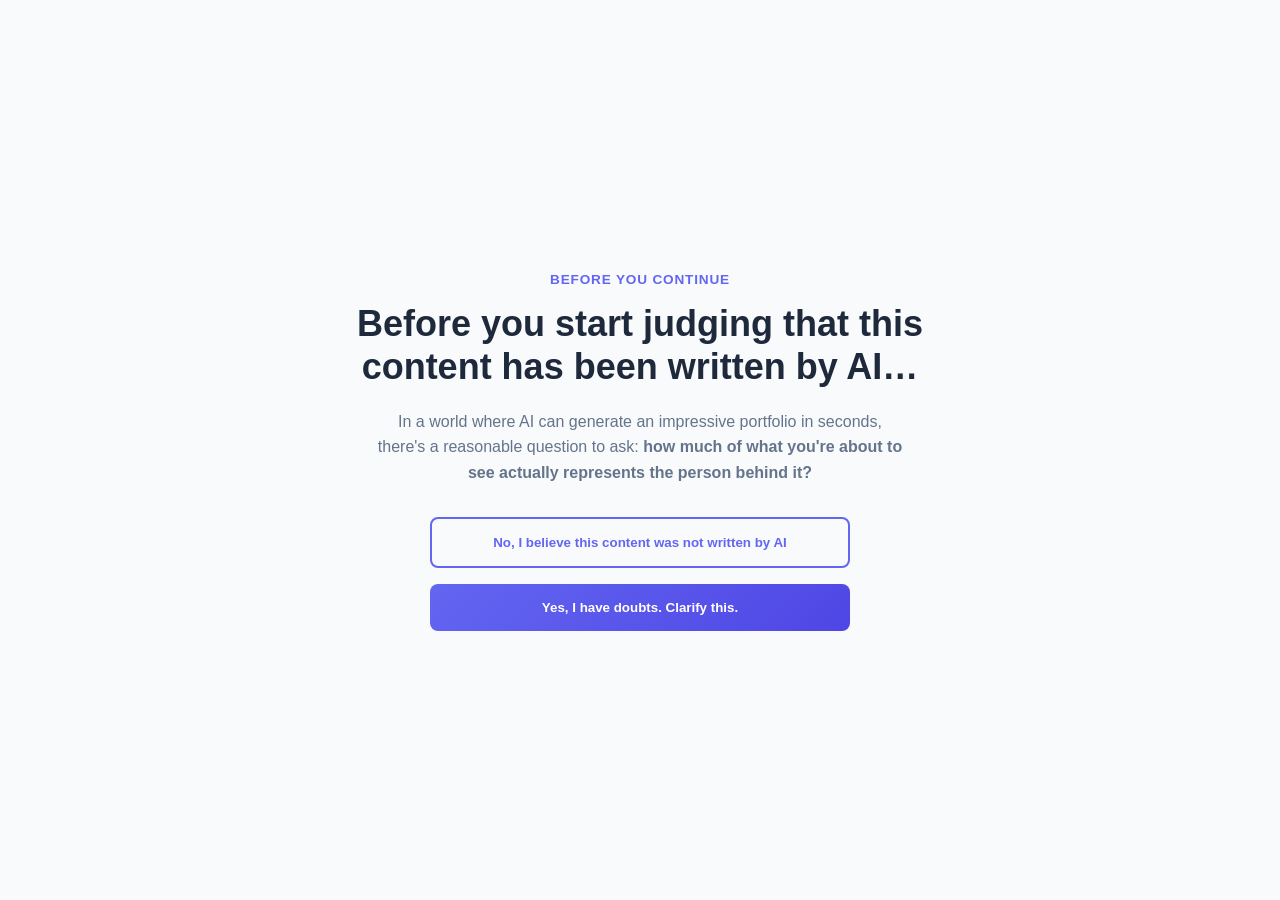
==== commit 17782b45: "introduce button to go from static mode to interactive mode" ====
--- a/index.html
+++ b/index.html
@@ -16,11 +16,11 @@
     <div id="authenticity-gate" class="gate" role="dialog" aria-modal="true" aria-labelledby="gate-heading">
         <div class="gate-inner">
             <p class="gate-eyebrow">Before you continue</p>
-            <h1 id="gate-heading" tabindex="-1">Before you start judging that this content has been written by
-                AI&hellip;</h1>
+            <h1 id="gate-heading" tabindex="-1"><b>Before you start judging that this content has been written by
+                AI&hellip;</b></h1>
             <p class="gate-body">
                 In a world where AI can generate an impressive portfolio in seconds, there's a reasonable question
-                to ask: how much of what you're about to see actually represents the person behind it?
+                to ask: <b>how much of what you're about to see actually represents the person behind it?</b>
             </p>
             <div class="gate-actions">
                 <button type="button" class="btn btn-secondary" id="gate-static-btn">
@@ -192,6 +192,7 @@
                         <div class="hero-buttons">
                             <a href="#projects" class="btn btn-primary">View My Work</a>
                             <a href="#contact" class="btn btn-secondary">Get in Touch</a>
+                            <button type="button" class="btn btn-secondary" id="hero-interactive-btn">Do you need a proof that these contents were self written not by AI. Click here</button>
                         </div>
 
                         <div class="hero-stats">
@@ -826,7 +827,7 @@
                             <p>srimani.ravikumar@gmail.com</p>
                         </div>
                     </a>
-                    <a href="https://drive.google.com/file/d/1Zsqb9wWrgk8wKYv53gkVWLEvAdOdfN-4/view?usp=sharing"
+                    <a href="https://drive.google.com/file/d/1AelNCIrz-pc8QPOJdot1NGdvP6svwqqA/view?usp=sharing"
                         target="_blank" rel="noopener noreferrer" class="contact-link">
                         <span class="icon">📄</span>
                         <div>
--- a/style.css
+++ b/style.css
@@ -290,10 +290,14 @@
 }
 
 .hero-buttons {
-    display: flex;
+    display: grid;
+    grid-template-columns: 1fr 1fr;
     gap: 1rem;
     margin-bottom: 4rem;
-    flex-wrap: wrap;
+}
+
+.hero-buttons #hero-interactive-btn {
+    grid-column: 1 / -1;
 }
 
 .hero-stats {
@@ -972,8 +976,8 @@
     }
 
     .nav-links {
-        position: absolute;
-        top: calc(100% + 0.75rem);
+        position: fixed;
+        top: var(--nav-dropdown-top, 4.75rem);
         left: 1rem;
         right: 1rem;
         background-color: rgba(255, 255, 255, 0.98);
@@ -983,7 +987,9 @@
         border-radius: 18px;
         box-shadow: var(--shadow-lg);
         max-height: 0;
-        overflow: hidden;
+        overflow-y: hidden;
+        overflow-x: hidden;
+        -webkit-overflow-scrolling: touch;
         opacity: 0;
         visibility: hidden;
         transition: max-height 0.35s ease, opacity 0.35s ease, visibility 0.35s ease;
@@ -991,7 +997,9 @@
     }
 
     .nav-links.open {
-        max-height: 420px;
+        /* leave 1rem breathing room below the dropdown so it never runs past the viewport */
+        max-height: calc(100vh - var(--nav-dropdown-top, 4.75rem) - 1rem);
+        overflow-y: auto;
         opacity: 1;
         visibility: visible;
     }
@@ -1117,7 +1125,7 @@
     }
 
     .hero-buttons {
-        flex-direction: column;
+        grid-template-columns: 1fr;
     }
 
     .btn {
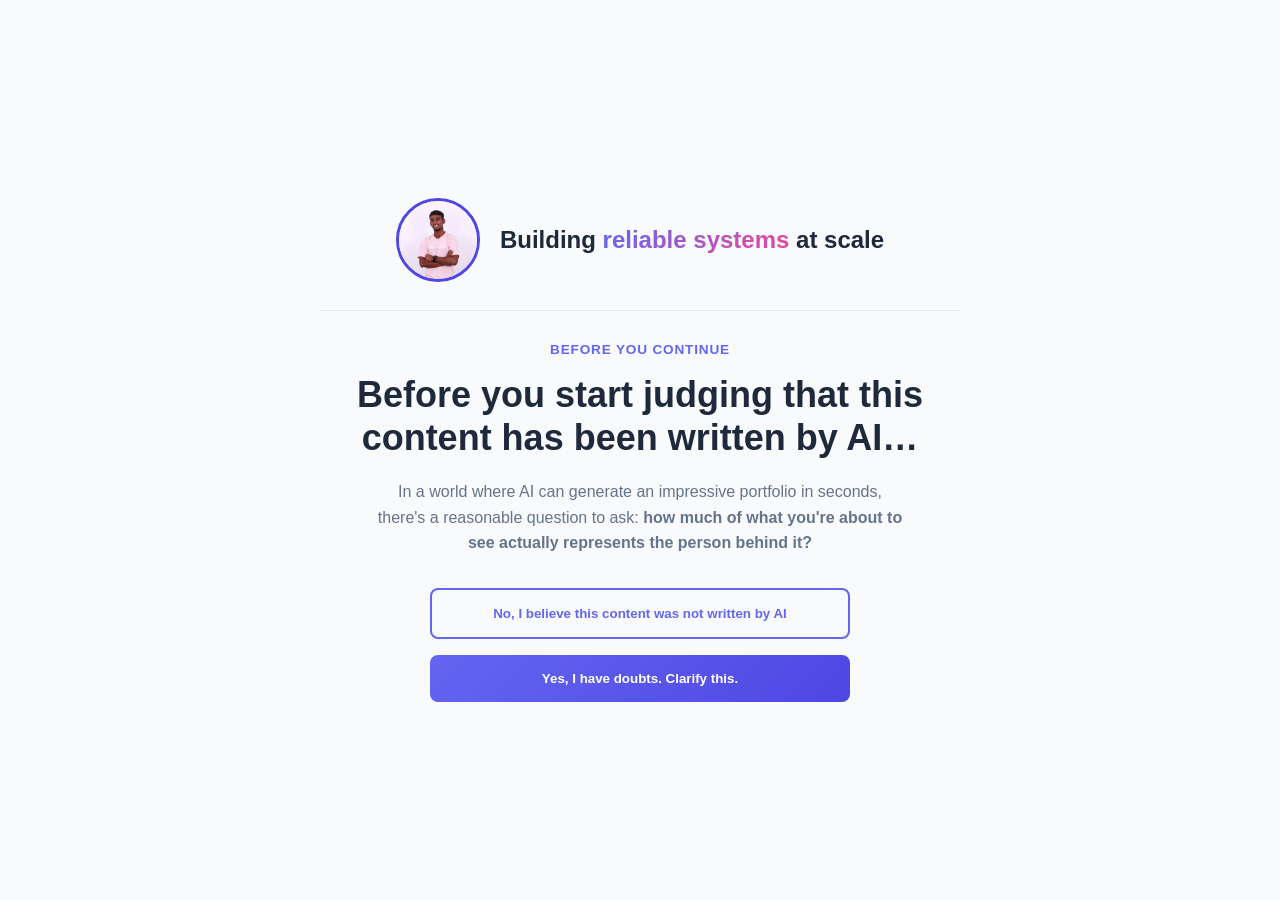
==== commit df74f938: "include profile and headline into landing page" ====
--- a/index.html
+++ b/index.html
@@ -15,6 +15,10 @@
     <!-- Authenticity Gate: shown first on every full page load -->
     <div id="authenticity-gate" class="gate" role="dialog" aria-modal="true" aria-labelledby="gate-heading">
         <div class="gate-inner">
+            <div class="journey-intro gate-intro">
+                <img src="assets\Srimani_Github_Profile.JPG" alt="Srimani Profile" class="journey-avatar">
+                <p class="journey-banner">Building <span class="gradient-text">reliable systems</span> at scale</p>
+            </div>
             <p class="gate-eyebrow">Before you continue</p>
             <h1 id="gate-heading" tabindex="-1"><b>Before you start judging that this content has been written by
                 AI&hellip;</b></h1>
@@ -41,6 +45,10 @@
             </div>
 
             <div class="journey-step" id="journey-step">
+                <div class="journey-intro" id="journey-intro">
+                    <img src="assets\Srimani_Github_Profile.JPG" alt="Srimani Profile" class="journey-avatar">
+                    <p class="journey-banner">Building <span class="gradient-text">reliable systems</span> at scale</p>
+                </div>
                 <p class="journey-eyebrow" id="journey-eyebrow"></p>
                 <h2 id="journey-heading" tabindex="-1"></h2>
                 <p class="journey-context" id="journey-context"></p>
--- a/style.css
+++ b/style.css
@@ -1422,6 +1422,13 @@
     max-width: 420px;
 }
 
+.gate-intro {
+    justify-content: center;
+    border-bottom: none;
+    margin-bottom: 1.5rem;
+    padding-bottom: 0;
+}
+
 /* ============================================
    INTERACTIVE JOURNEY
    ============================================ */
@@ -1462,6 +1469,36 @@
     outline: none;
 }
 
+.journey-intro {
+    display: flex;
+    align-items: center;
+    gap: 1.25rem;
+    margin-bottom: 1.75rem;
+    padding-bottom: 1.75rem;
+    border-bottom: 1px solid var(--border-color);
+}
+
+.journey-intro[hidden] {
+    display: none;
+}
+
+.journey-avatar {
+    width: 84px;
+    height: 84px;
+    border-radius: 50%;
+    object-fit: cover;
+    border: 3px solid #4f46e5;
+    flex-shrink: 0;
+}
+
+.journey-banner {
+    font-size: 1.5rem;
+    font-weight: 700;
+    line-height: 1.2;
+    color: var(--text-primary);
+    margin-bottom: 0;
+}
+
 .journey-eyebrow {
     color: var(--primary-color);
     font-weight: bolder;
